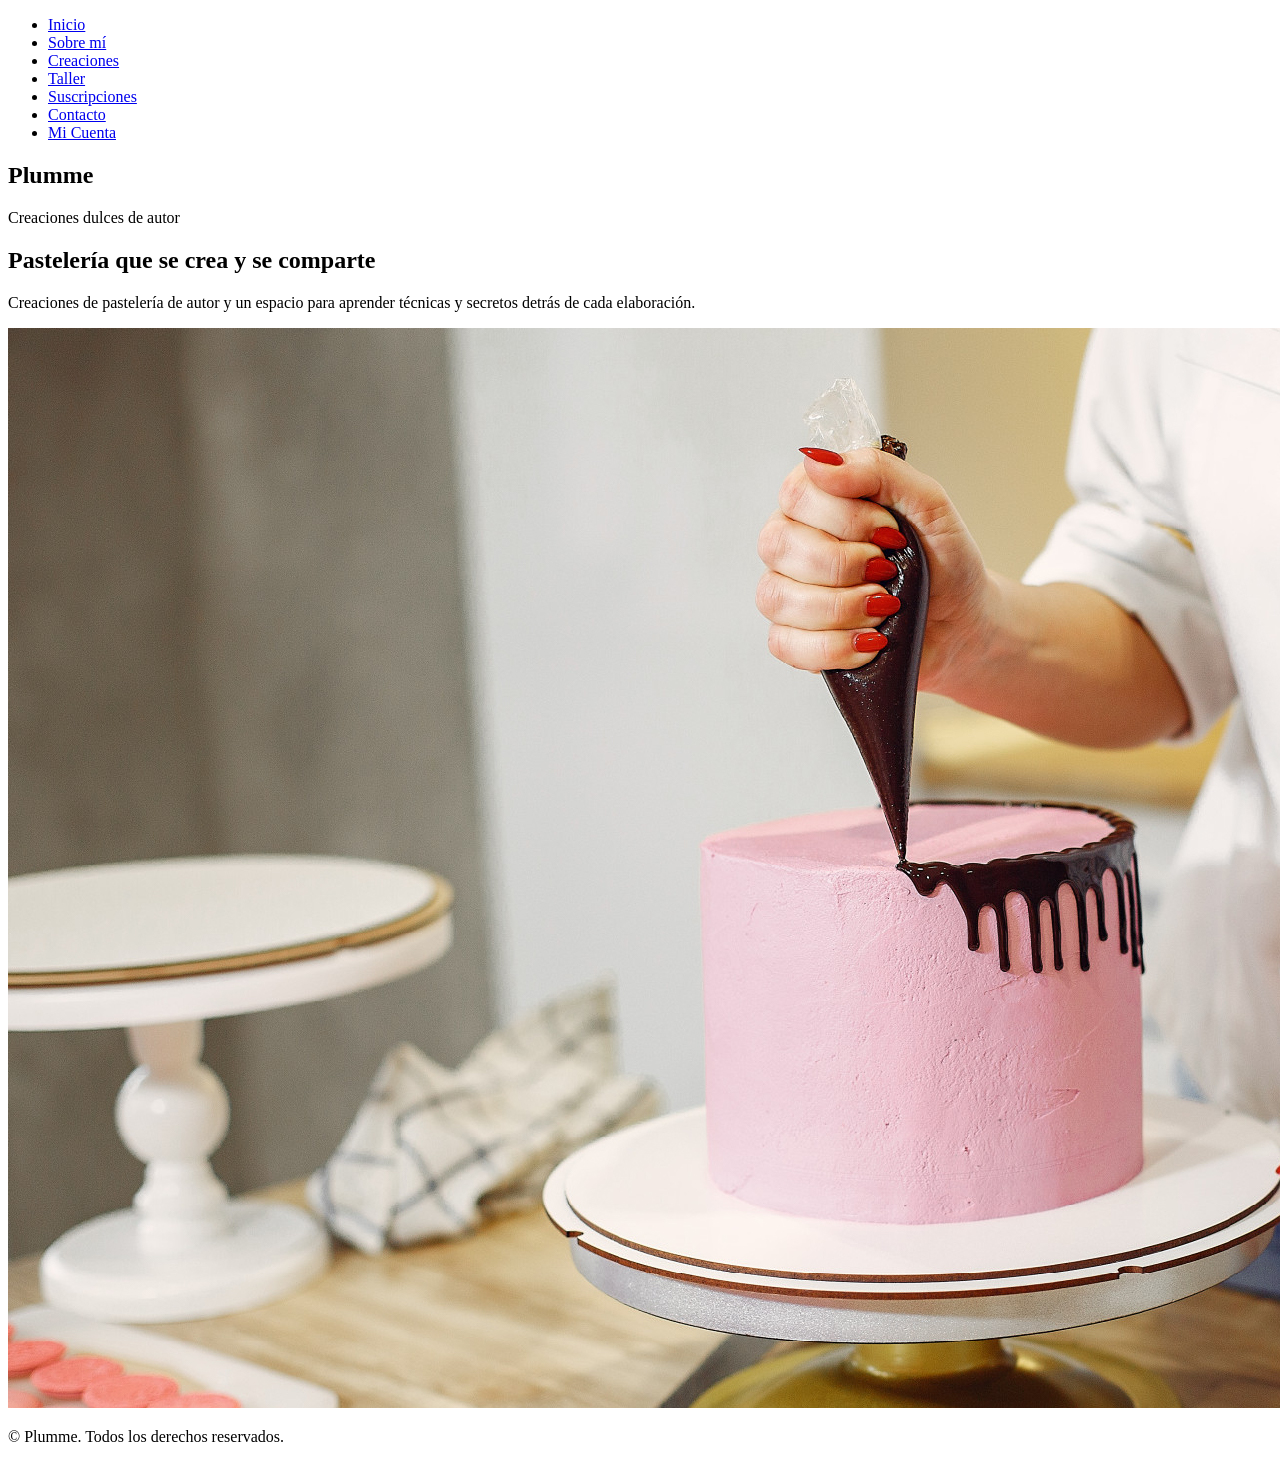
==== index.html @ 96080c77 "Complete el entregable 1/3 del proyecto total" ====
<!DOCTYPE html>
<html lang="en">
    <head>
        <meta charset="UTF-8">
        <meta name="viewport" content="width=device-width, initial-scale=1.0">
        <title>Plumme</title>
    </head>
    <body>
        <!-- esto es el header principal de la pagina -->
        <header>
            <!-- esto es el nav principal de la pagina -->
            <nav>
                <ul>
                    <li><a href="index.html">Inicio</a></li>
                    <li><a href="pages/sobre-mi.html">Sobre mí</a></li>
                    <li><a href="pages/creaciones.html">Creaciones</a></li>
                    <li><a href="pages/taller.html">Taller</a></li>
                    <li><a href="pages/suscripciones.html">Suscripciones</a></li>
                    <li><a href="pages/contacto.html">Contacto</a></li>
                    <li><a href="pages/mi-cuenta.html">Mi Cuenta</a></li>
                </ul>
            </nav>

            <!-- esto va en el encabezado -->
            <section>
                <h1>Plumme</h1>
                <p>Creaciones dulces de autor</p>
            </section>
        </header>

        <main>
            <section>
                <h2>Pastelería que se crea y se comparte</h2>
                <p>
                    Creaciones de pastelería de autor y un espacio para aprender
                    técnicas y secretos detrás de cada elaboración.
                </p>
                <img src="assets/img/pasteleria.jpg" alt="Pastelería">
            </section>
        </main>

        <footer>
            <p>&copy; Plumme. Todos los derechos reservados.</p>
        </footer>
    
    </body>
</html>
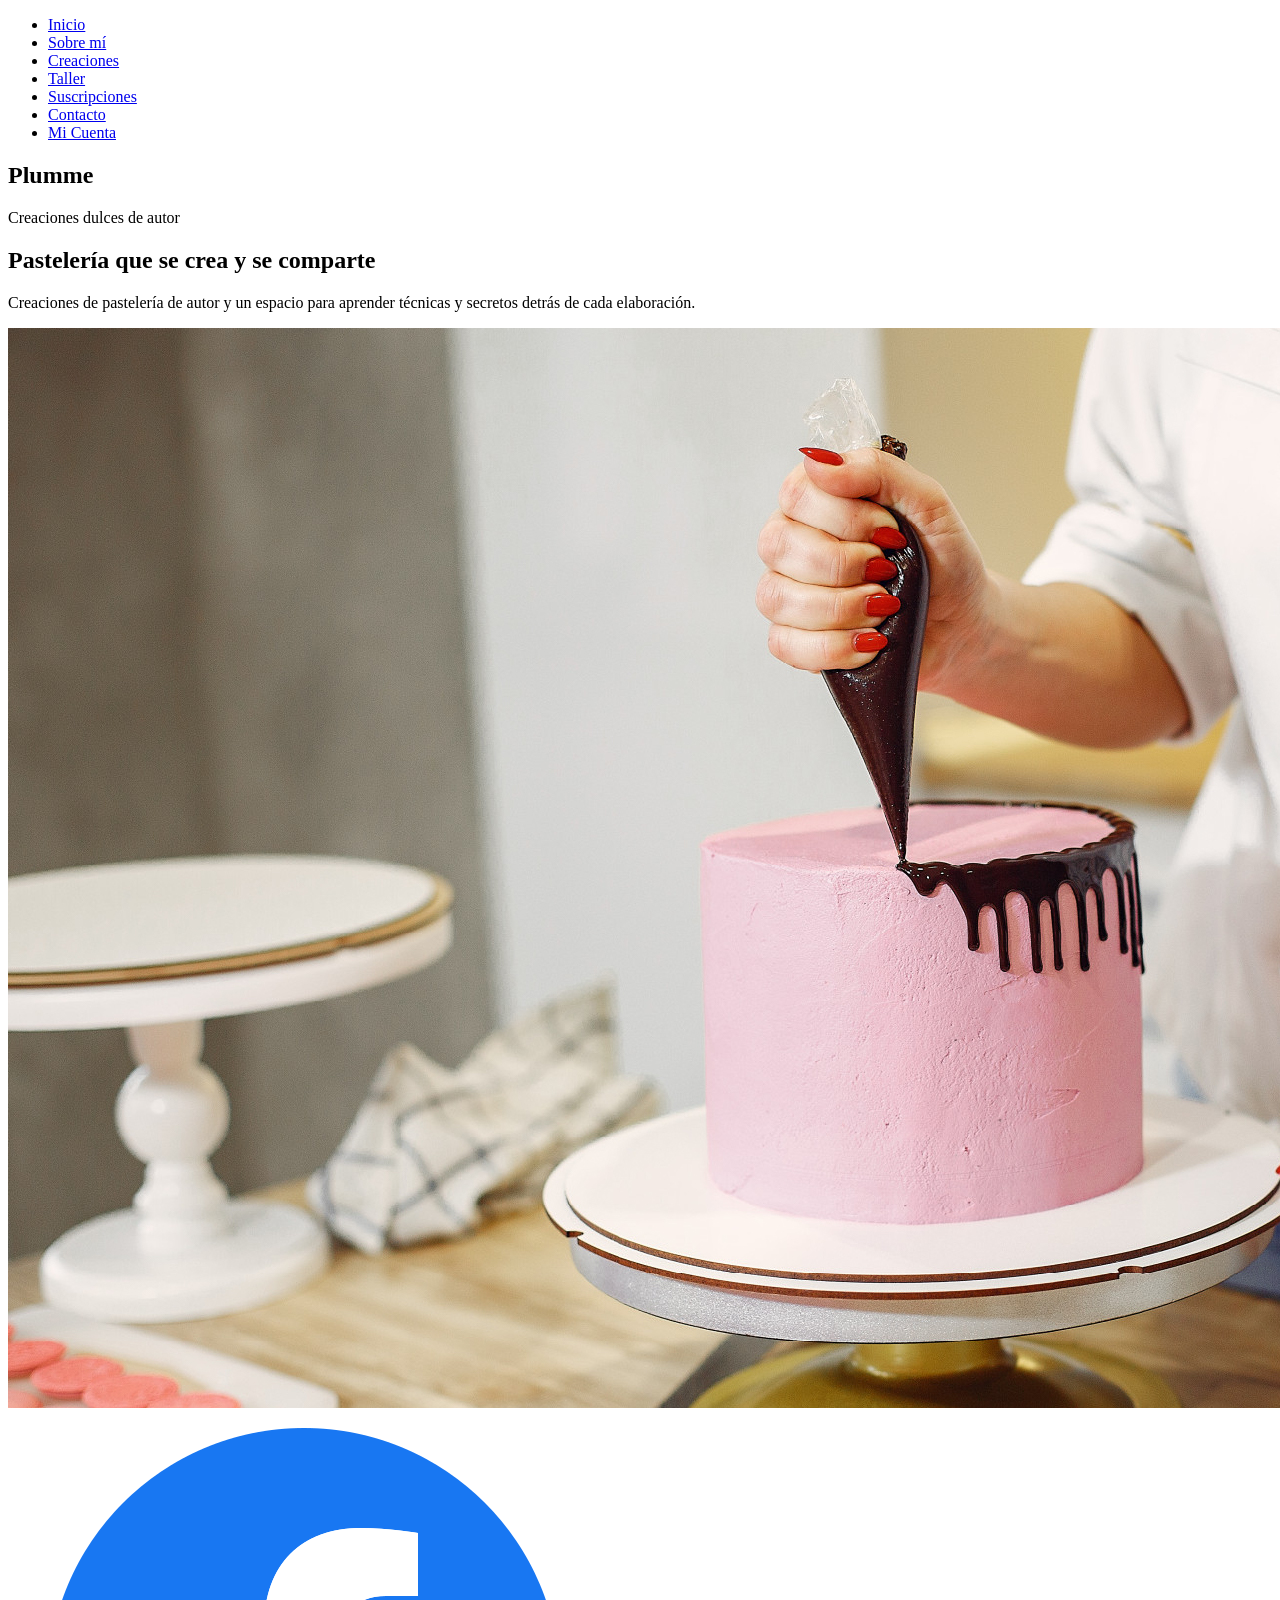
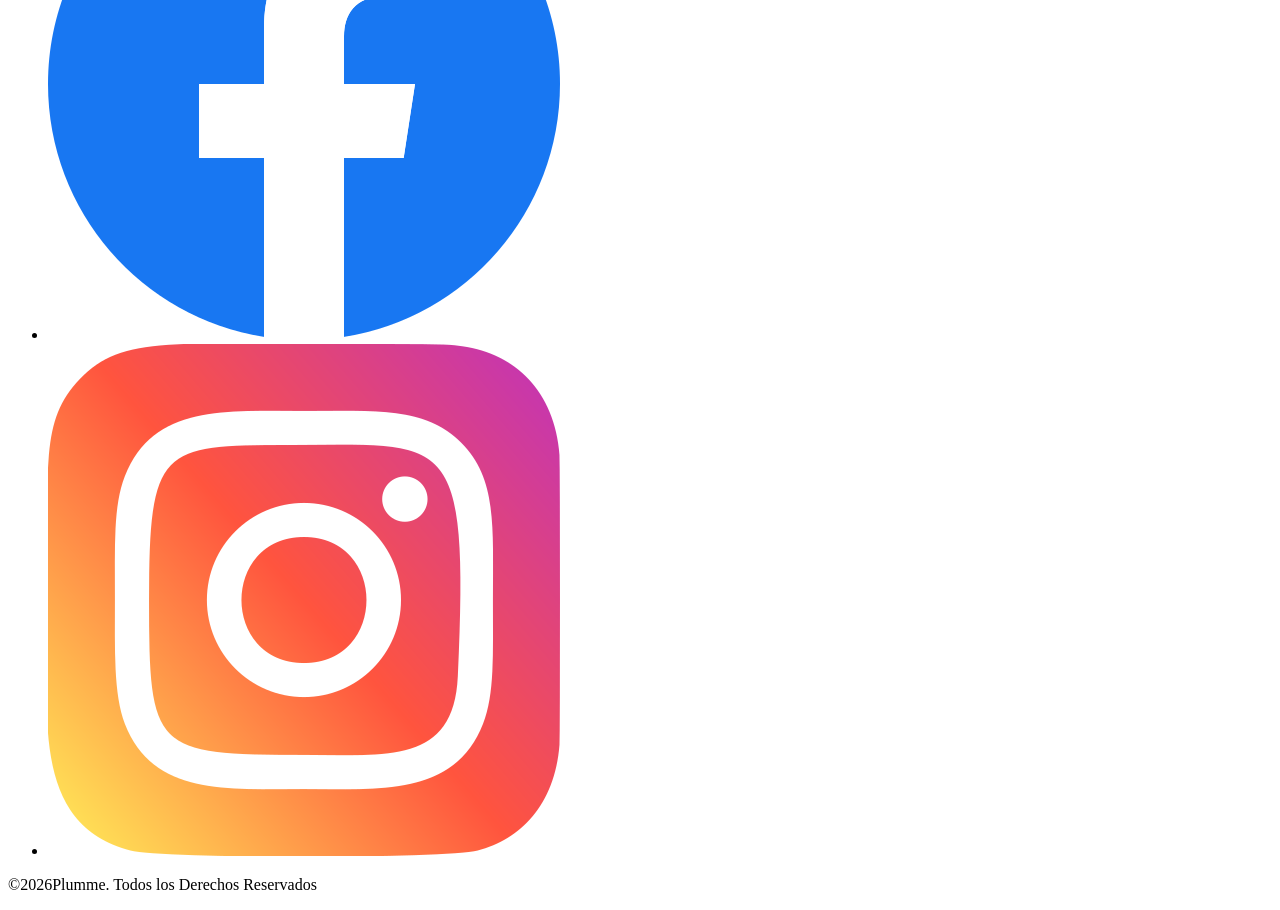
==== commit af3e9dd1: "Agregue redes en el footer y un script para calcular el año en el copy" ====
--- a/index.html
+++ b/index.html
@@ -11,13 +11,13 @@
             <!-- esto es el nav principal de la pagina -->
             <nav>
                 <ul>
-                    <li><a href="index.html">Inicio</a></li>
-                    <li><a href="pages/sobre-mi.html">Sobre mí</a></li>
-                    <li><a href="pages/creaciones.html">Creaciones</a></li>
-                    <li><a href="pages/taller.html">Taller</a></li>
-                    <li><a href="pages/suscripciones.html">Suscripciones</a></li>
-                    <li><a href="pages/contacto.html">Contacto</a></li>
-                    <li><a href="pages/mi-cuenta.html">Mi Cuenta</a></li>
+                    <li><a href=",/index.html">Inicio</a></li>
+                    <li><a href="./pages/sobre-mi.html">Sobre mí</a></li>
+                    <li><a href="./pages/creaciones.html">Creaciones</a></li>
+                    <li><a href="./pages/taller.html">Taller</a></li>
+                    <li><a href="./pages/suscripciones.html">Suscripciones</a></li>
+                    <li><a href="./pages/contacto.html">Contacto</a></li>
+                    <li><a href="./pages/mi-cuenta.html">Mi Cuenta</a></li>
                 </ul>
             </nav>
 
@@ -40,8 +40,23 @@
         </main>
 
         <footer>
-            <p>&copy; Plumme. Todos los derechos reservados.</p>
+            <ul>
+                <li>
+                    <a href="https://www.facebook.com/" target="_blank">
+                        <img src="./assets/logos/facebook.png" alt="Pagina de facebook">
+                    </a>
+                </li>
+                <li>
+                    <a href="https://www.instagram.com/" target="_blank">
+                        <img src="./assets/logos/instagram.png" alt="Pagina de instagram">
+                    </a>
+                </li>
+            </ul>
+            <p>&copy;<span id="year"></span>Plumme. Todos los Derechos Reservados</p>
         </footer>
-    
+
+        <script>
+            document.getElementById('year').textContent = new Date().getFullYear();
+        </script> 
     </body>
 </html>
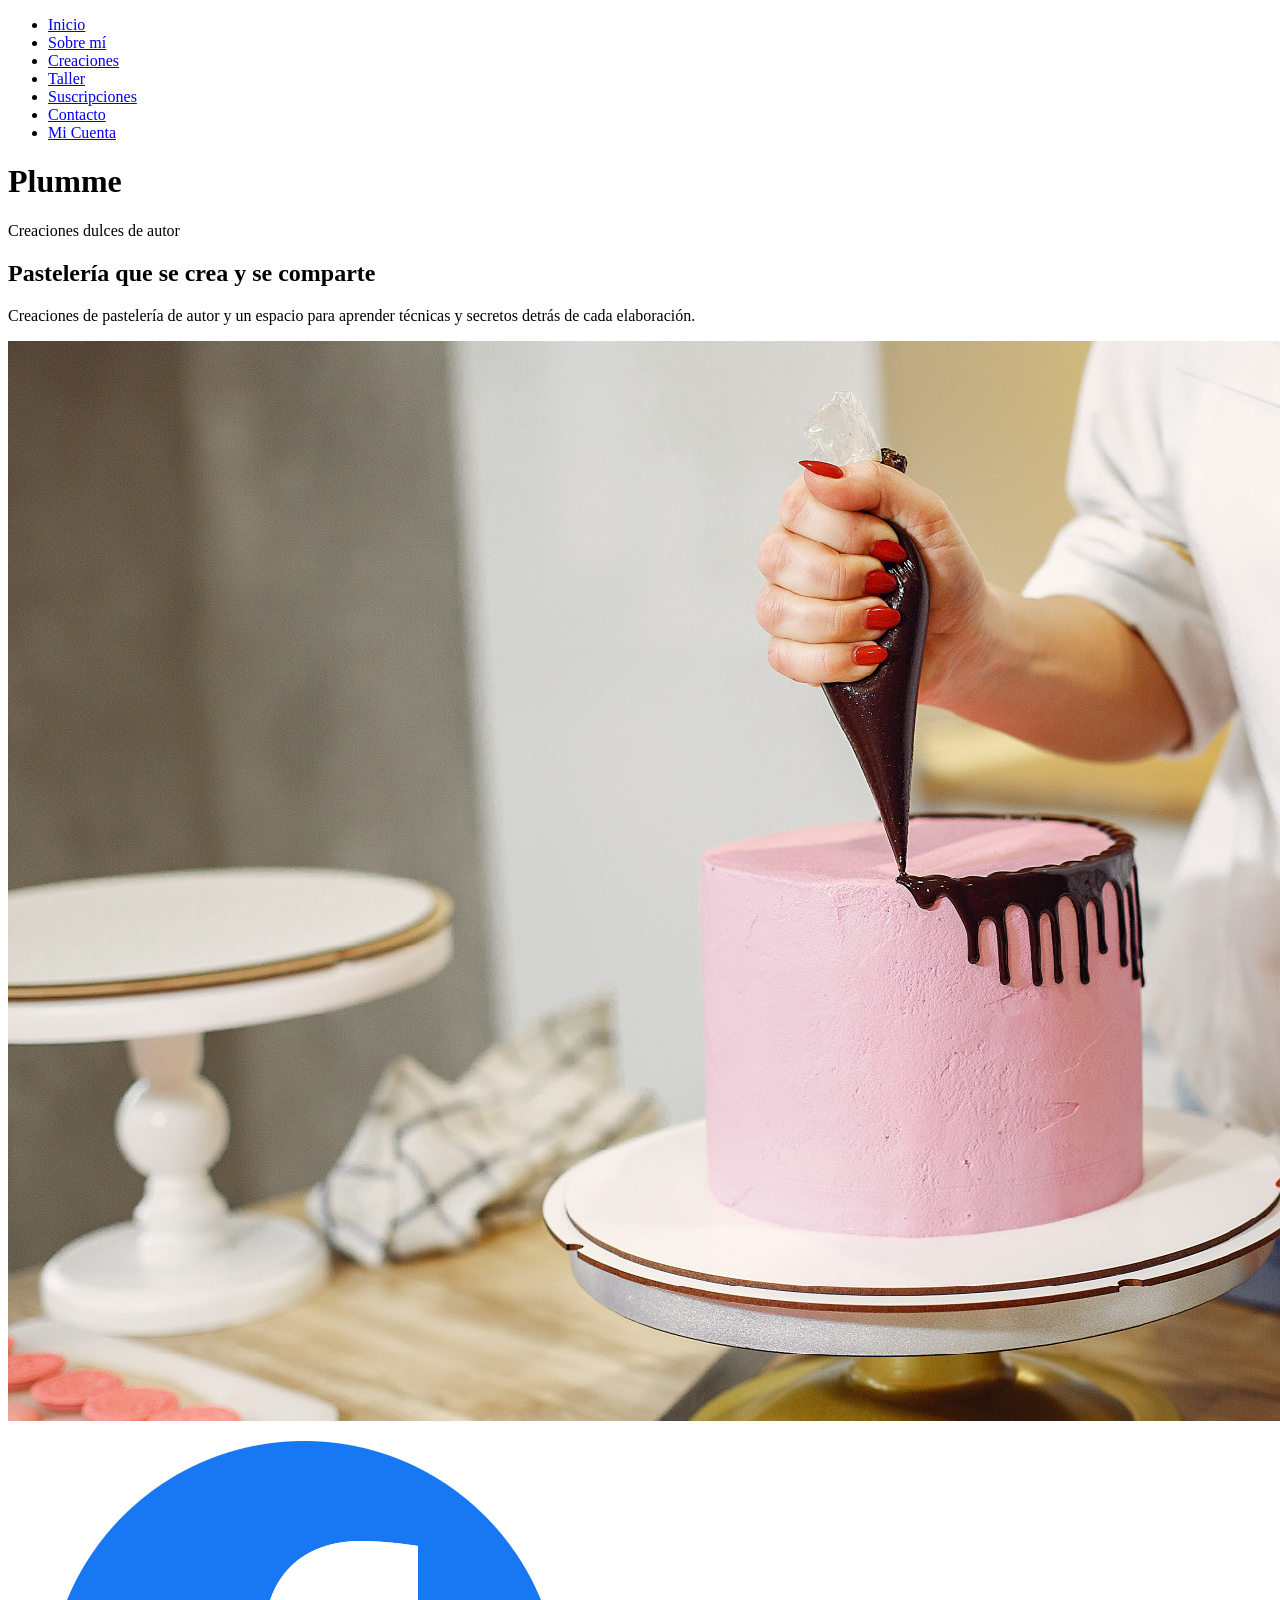
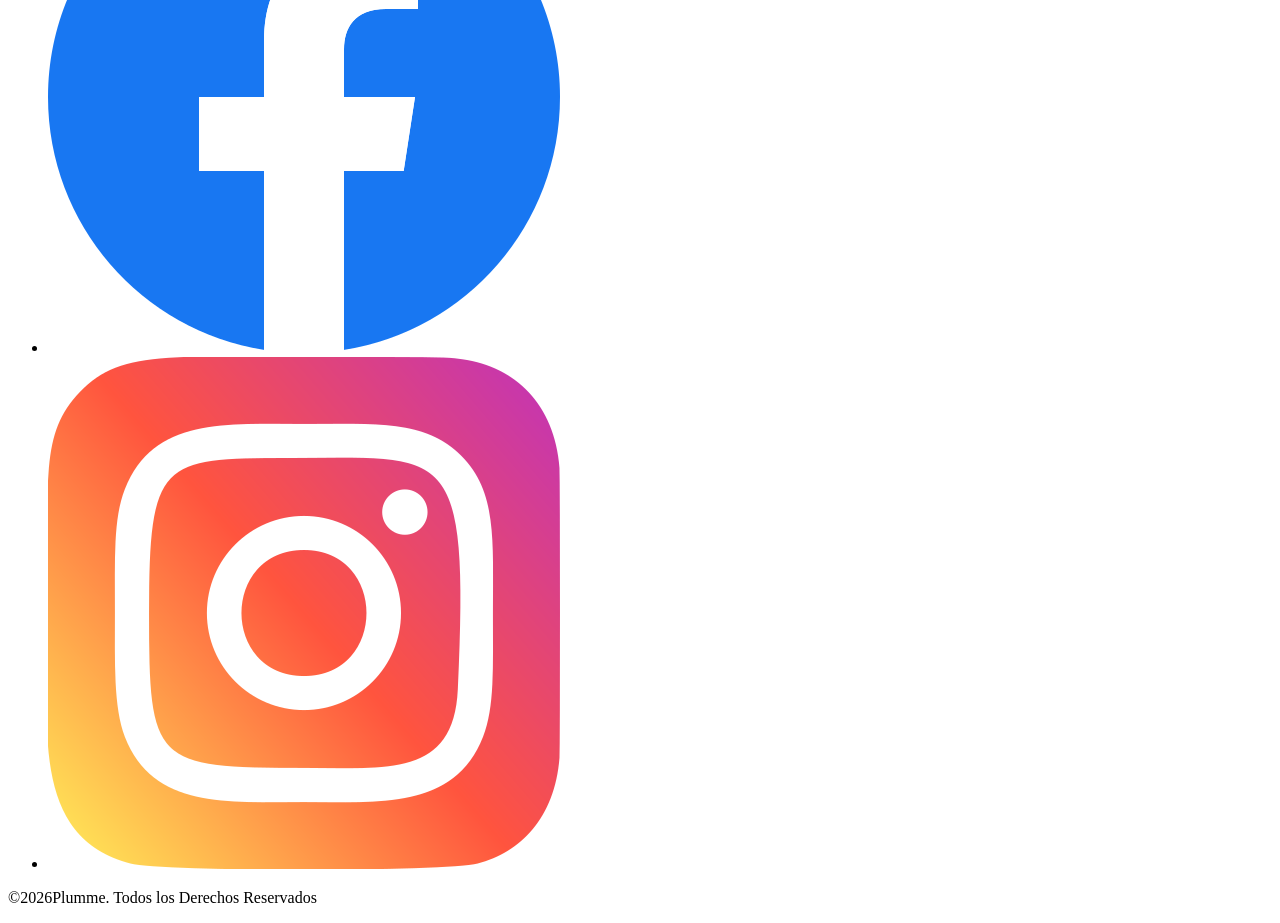
==== commit 6723d8a1: "cambie el <section> por <div> en mi header" ====
--- a/index.html
+++ b/index.html
@@ -11,7 +11,7 @@
             <!-- esto es el nav principal de la pagina -->
             <nav>
                 <ul>
-                    <li><a href=",/index.html">Inicio</a></li>
+                    <li><a href="./index.html">Inicio</a></li>
                     <li><a href="./pages/sobre-mi.html">Sobre mí</a></li>
                     <li><a href="./pages/creaciones.html">Creaciones</a></li>
                     <li><a href="./pages/taller.html">Taller</a></li>
@@ -22,10 +22,10 @@
             </nav>
 
             <!-- esto va en el encabezado -->
-            <section>
+            <div>
                 <h1>Plumme</h1>
                 <p>Creaciones dulces de autor</p>
-            </section>
+            </div>
         </header>
 
         <main>
@@ -35,7 +35,7 @@
                     Creaciones de pastelería de autor y un espacio para aprender
                     técnicas y secretos detrás de cada elaboración.
                 </p>
-                <img src="assets/img/pasteleria.jpg" alt="Pastelería">
+                <img src="assets/img/pasteleria.jpg" alt="La pastelería de Plumme">
             </section>
         </main>
 
@@ -43,12 +43,12 @@
             <ul>
                 <li>
                     <a href="https://www.facebook.com/" target="_blank">
-                        <img src="./assets/logos/facebook.png" alt="Pagina de facebook">
+                        <img src="./assets/logos/facebook.png" alt="Ingresa a nuestra pagina de facebook">
                     </a>
                 </li>
                 <li>
                     <a href="https://www.instagram.com/" target="_blank">
-                        <img src="./assets/logos/instagram.png" alt="Pagina de instagram">
+                        <img src="./assets/logos/instagram.png" alt="Ingresa a nuestra pagina de instagram">
                     </a>
                 </li>
             </ul>
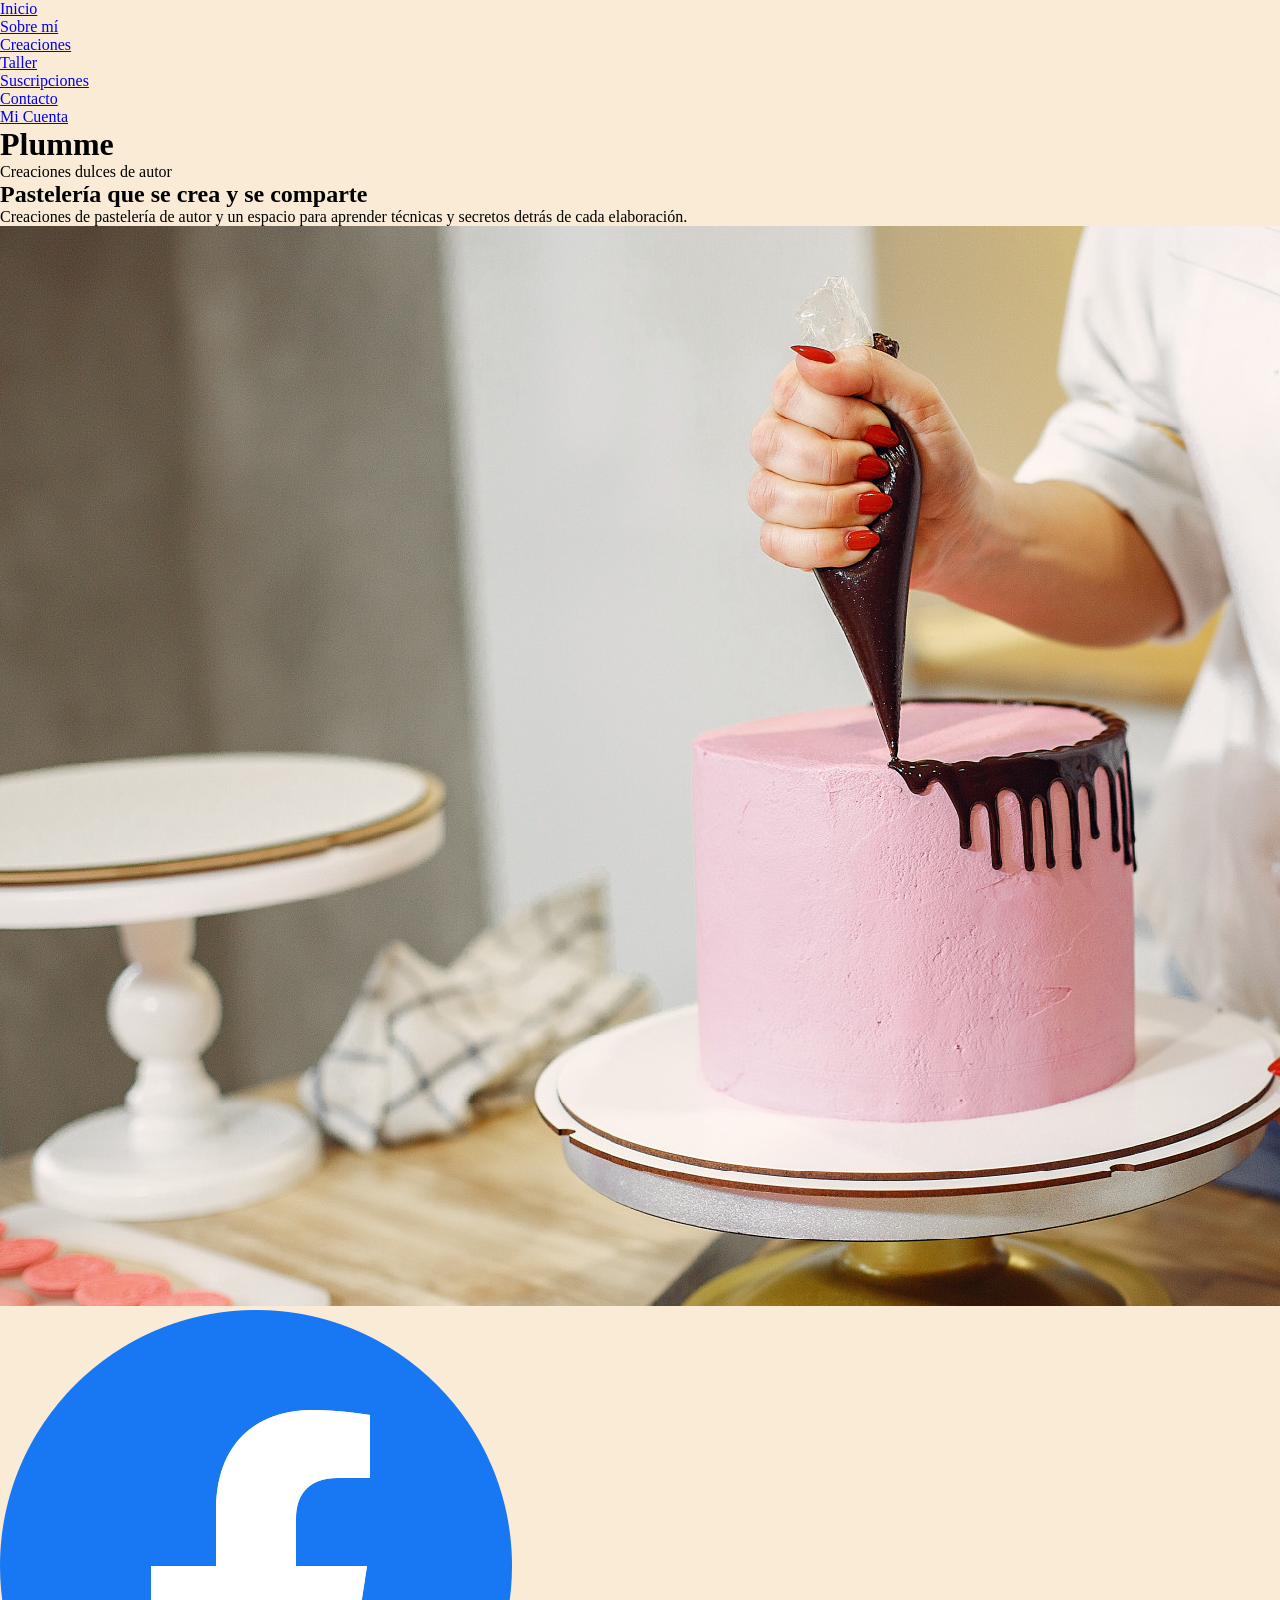
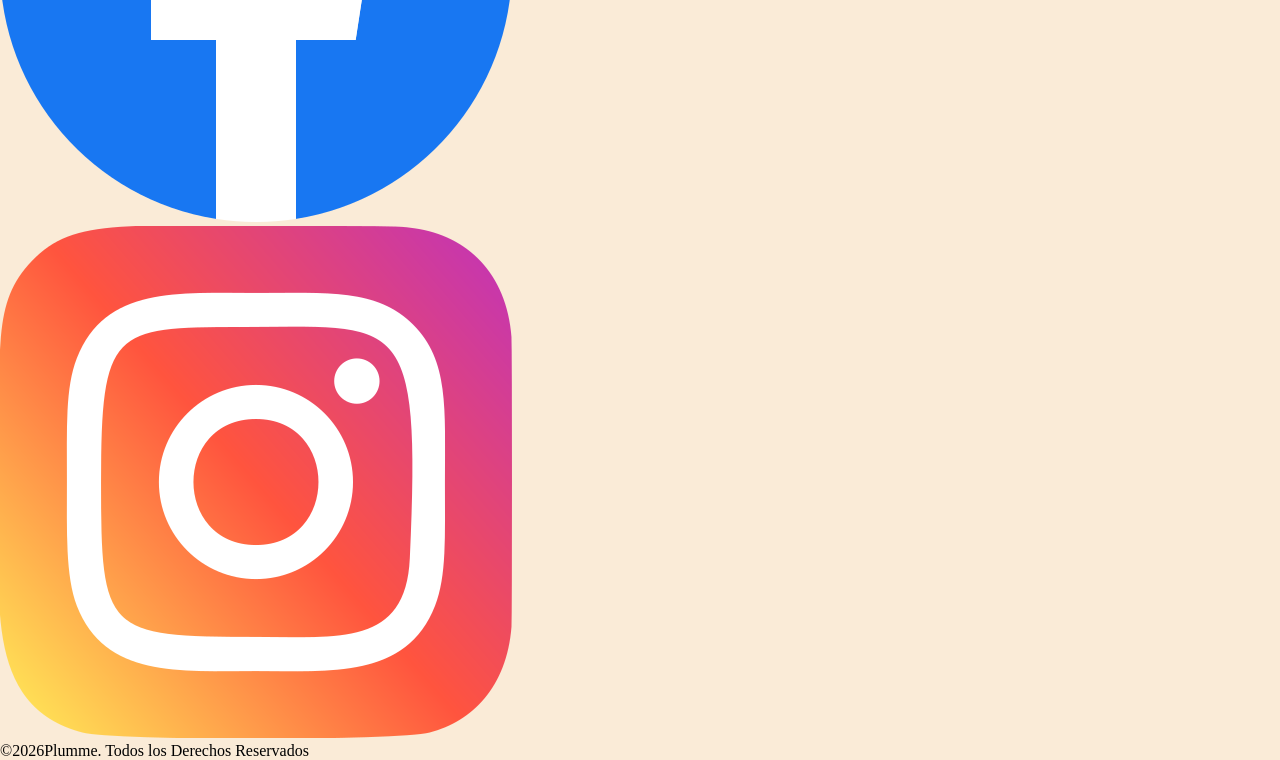
==== commit 42c7b7ec: "Complete la entrega final" ====
--- a/index.html
+++ b/index.html
@@ -1,9 +1,12 @@
 <!DOCTYPE html>
-<html lang="en">
+<html lang="es">
     <head>
         <meta charset="UTF-8">
         <meta name="viewport" content="width=device-width, initial-scale=1.0">
-        <title>Plumme</title>
+        
+        <title>Plumme | Pastelería de autor</title>
+        <meta name="description" content="Plumme es una pastelería de autor que crea tortas y propuestas dulces, además de ofrecer cursos de pastelería.">
+        <link rel="stylesheet" href="./styles/styles.css">
     </head>
     <body>
         <!-- esto es el header principal de la pagina -->
--- a/styles/styles.css
+++ b/styles/styles.css
@@ -0,0 +1,11 @@
+/* Reseteo */
+* {
+    margin: 0;
+    padding: 0;
+    box-sizing: border-box;
+}
+
+/* Generales */
+body {
+    background-color: antiquewhite;
+}
